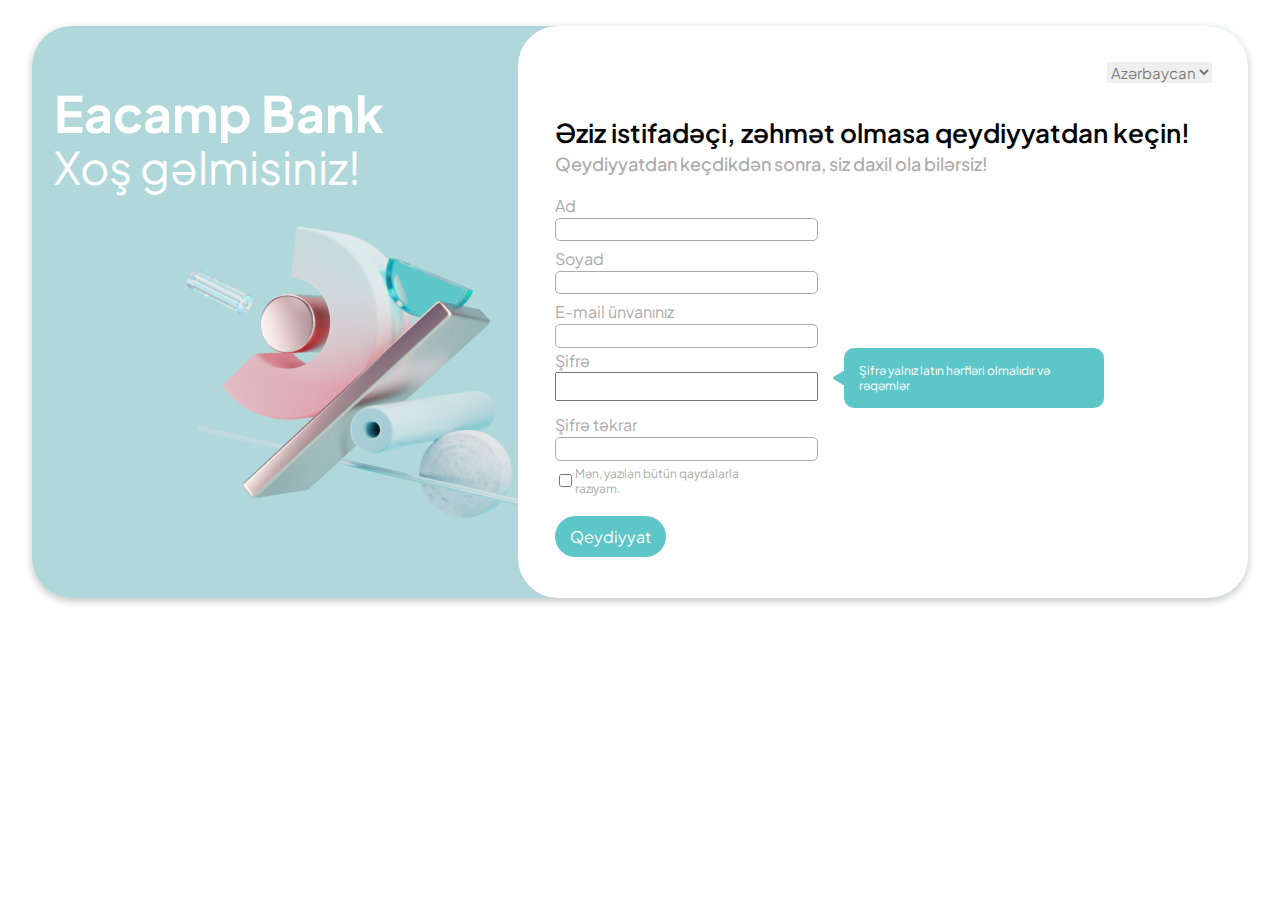
==== index.html @ cc625189 "first commit" ====
<!DOCTYPE html>
<html lang="en">
<head>
    <meta charset="UTF-8">
    <meta name="viewport" content="width=device-width, initial-scale=1.0">
    <title>Figma Web Site</title>
    <link rel="stylesheet" href="./assest/css/reset.css"/>
    <link rel="stylesheet" href="https://cdnjs.cloudflare.com/ajax/libs/font-awesome/6.4.2/css/all.min.css">
    <link rel="stylesheet" href="./assest/css/style.css">
    <script defer src="./assest/js/script.js"></script>
</head>
<style>
    .fail {
        color:#df0000;
        font-size:14px;
        font-family: Arial, Helvetica, sans-serif;
    } .none {
        display: none;
    }
</style>
<body>
    <main>
        <section>
            <!-- The left side of the site is the portfolio section. -->
            <section class="photo-container">
                <div>
                    <h1>Eacamp Bank</h1>
                    <h2>Xoş gəlmisiniz!</h2>
                </div>
                <div class="photo">
                    <img src="./portfolio/Abstraction.png" alt="Abstraction" id="abstraction">
                </div>
            </section>
            <!-- The right part of the site is the registration section. -->
            <section class="input-container">
                <div class="laungauge">
                    <select id="laungauge-list">
                        <option value="Azerbaijan">Azərbaycan</option>
                        <option value="english" id="eng">English</option>
                        <option value="turkish">Türkiye</option>
                        <option value="russian">Русский</option>
                    </select>
                </div>
                <div class="text-input">
                    <div>
                        <h2>Əziz istifadəçi, zəhmət olmasa qeydiyyatdan keçin!</h2>
                        <h3>Qeydiyyatdan keçdikdən sonra, siz daxil ola bilərsiz!</h3>
                    </div>
                </div>
                <div class="inputs">
                    <div class="input">
                        <label for="name">Ad</label>
                        <input type="text" id="name"/>
                        <p id="name-fail" class="fail"></p>
                    </div>
                    <div class="input">
                        <label for="surname">Soyad</label>
                        <input type="text" id="surname"/>
                        <p id="surname-fail" class="fail"></p>
                    </div>
                    <div class="input">
                        <label for="email">E-mail ünvanınız</label>
                        <input type="email" id="email"/>
                        <p id="email-fail" class="fail"></p>
                    </div>
                    <div class="input password-input">
                        <div class="pass-cont">
                            <label for="password">Şifrə</label>
                            <input type="password" id="password"/>
                            <p class="responsiv-p">Şifrə yalnız latın hərfləri olmalıdır və
                                rəqəmlər</p>
                            <p id="password-fail" class="fail"></p>
                        </div>
                        <div class="warning" id="warning-con">
                            <div class="angle">
                                <i class="fa-solid fa-play fa-rotate-180"></i>
                            </div>
                            <div class="warning-box">
                                <p>Şifrə yalnız latın hərfləri olmalıdır və
                                    rəqəmlər</p>
                            </div>
                        </div>
                    </div>
                    <div class="input">
                        <label for="password-again">Şifrə təkrar</label>
                        <input type="password" id="password-again"/>
                        <p id="password-again-fail" class="fail"></p>
                    </div>
                </div>
                <div class="agree">
                    <label for="i-agree">Mən, yazılan bütün qaydalarla razıyam.</label>
                    <input type="checkbox" id="i-agree"/>
                </div>
                <div class="btn-con">
                    <button id="btn">Qeydiyyat</button>
                </div>
            </section>
        </section>
    </main>
</body>
</html>
---- assest/css/style.css ----
@import url('https://fonts.googleapis.com/css2?family=Plus+Jakarta+Sans:wght@200;600&display=swap');
*{
    box-sizing: border-box;
} main > section {
    display: flex;
    flex-direction: row;
    width:95%;
    margin-top:2%;
    justify-content: space-between;
    position: relative;
    border-radius: 40px;
    box-shadow: rgba(0, 0, 0, 0.24) 0px 3px 8px;
} main {
    display: flex;
    justify-content: center;
    width: 100%;
} .photo-container {
    padding:1.8%;
    width:100%;
    border-radius:40px;
    background: #B0D8DA;
} .input-container {
    position: absolute;
    right:0;
    top:0;
    width: 60%;
    height: 100%;
    border-radius: 40px;
    background-color: #fff;
    padding: 3%;
} .photo-container > div > h1{
    font-family:Plus Jakarta Sans;
    font-size:50px;
    font-weight:700;
    margin-top: 3.5%;
    color:#fff;
} .photo {
    width:100%;
} .photo > img{
    width: 30%;
    height:30%;
    margin-left:10%;
    transform: rotate(-7.381deg);
    z-index: 100;
} .photo-container > div > h2{
    color:#fff;
    font-family:Plus Jakarta Sans;
    font-size:45px;
    font-weight:400;
    color:#fff;
    margin-top:0.5%;
    margin-bottom:1%;
} .laungauge {
    width:100%;
    display: flex;
    justify-content: flex-end;
} .laungauge > select {
    color: rgba(0, 0, 0, 0.50);
font-family: Plus Jakarta Sans;
font-size: 15px;
font-style: normal;
font-weight: 400;
line-height: normal;
border:none;
} .text-input > div > h2{
color: #000;
font-family: Plus Jakarta Sans;
font-size: 26px;
font-style: normal;
font-weight: 600;
line-height: normal;
margin-top:5%;
} .text-input > div >h3 {
color: #ABABAB;
font-family: Plus Jakarta Sans;
font-size: 18px;
font-style: normal;
font-weight: 500;
line-height: normal;
margin-top:0.5%;
} .text-input {
    margin-bottom:2%;
} .input {
    display: flex;
    flex-direction: column;
} .password-input {
    display: flex;
    flex-direction:row;
    width: 100%;
    justify-content: space-between;
}.input > input{
    width:40%;
    padding:0.5%;
    border : 1px solid #ABABAB;
    border-radius:5px;
} .warning {
    display: flex;
    margin-right: auto;;
} .warning > .warning-box {
    background-color: #5DC6C9;
    padding:15px;
    border-radius:10px;
} i{
    color: #5DC6C9;
    margin-right:-10%;
} .angle {
    display: flex;
    flex-direction: column;
    justify-content: center;
    margin-left:5%;
} .warning-box > p {
color: #FFF;
font-family:Plus Jakarta Sans;
font-size: 12px;
font-style: normal;
font-weight: 400;
line-height: normal;
}
label {
margin-top:1%;
margin-bottom:0.3%;
color: #ABABAB;
font-family: Plus Jakarta Sans;
font-size: 16px;
font-style: normal;
font-weight: 400;
line-height: normal;
} .pass-cont{
    display: flex;
    flex-direction: column;
    width: 40%;
} #password {
    width:100%;
    padding:5px;
} .agree {
    display: flex;
    flex-direction: row-reverse;
    width:33%;
    margin-top:0.5%;
    margin-right: auto;
} .agree > label {
color: #ABABAB;
font-family: Plus Jakarta Sans;
font-size: 12px;
font-style: normal;
font-weight: 400;
line-height: normal;
} button{
margin-top:3%;
border:none;
border-radius: 25px;
background: #5DC6C9;
color: #FFF;
font-family: Plus Jakarta Sans;
font-size: 16px;
font-style: normal;
font-weight: 400;
line-height: normal;
padding:10px 15px;
} .responsiv-p{
    display: none;
}
@media all and (min-width:280px) and (max-width:1085px){
    main > section {
        display: flex;
        flex-direction: column;
        margin-bottom:10%;
        margin-top:10%;
    } .input-container {
        position: relative;
        width:100%;
        padding:5% 5%;
    } .photo-container{
        display: block;
    } .input{
        width:50%;
    } .inputs{
        width: 100%;
        display: flex;
        flex-direction: row;
        flex-wrap: wrap;
    /* } .responsiv-p {
        display: block;
        width: 100%;
        font-size:14px;
        font-family: Plus Jakarta Sans;
        color:#000; */
    } .warning{
        display: none;
    } .agree > label {
        font-size:14px;
        width:100%;
    } .input > input {
        width:90%;
    } .agree {
        width: 100%;
    }
}
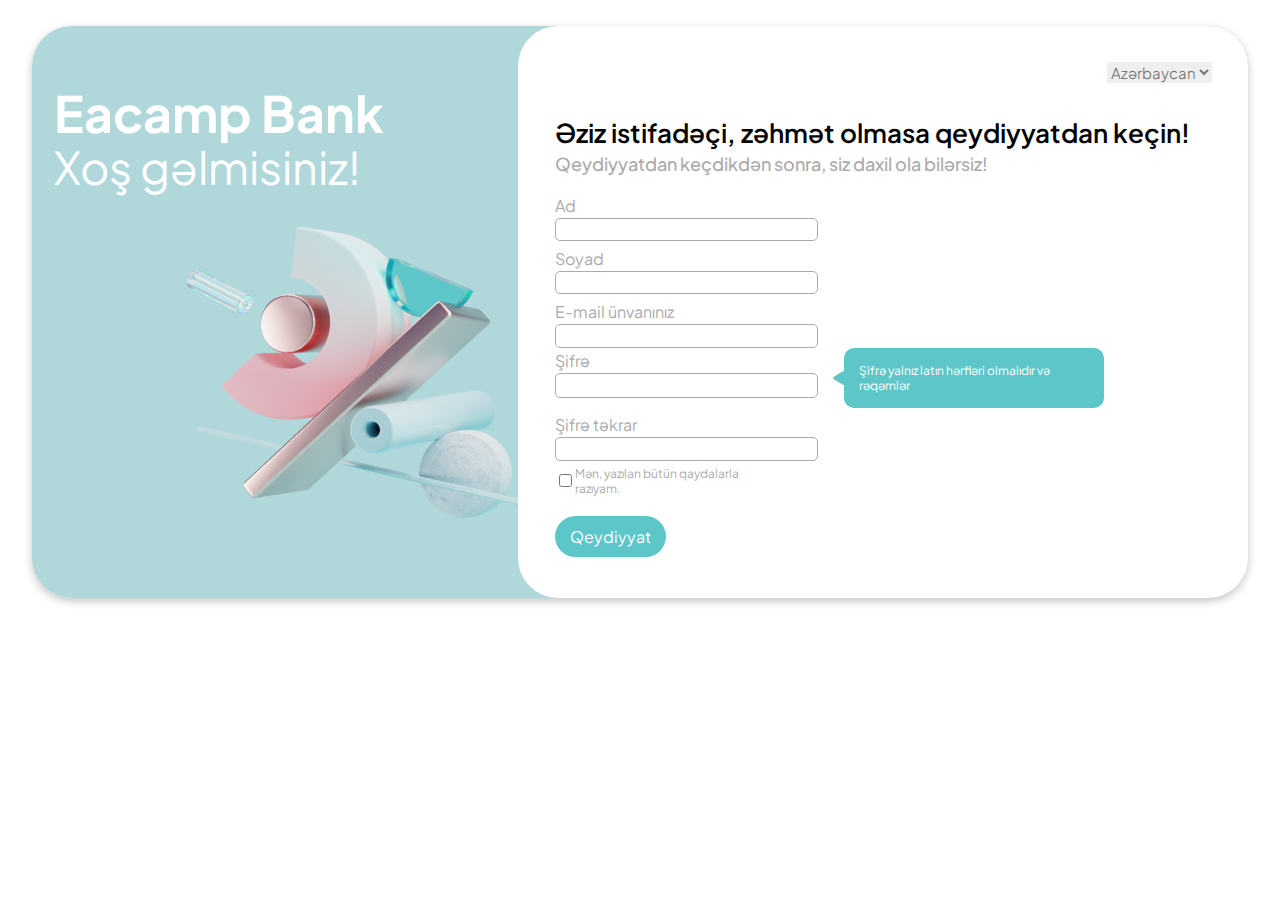
==== commit 3e5d92b1: "second commit" ====
--- a/index.html
+++ b/index.html
@@ -7,6 +7,7 @@
     <link rel="stylesheet" href="./assest/css/reset.css"/>
     <link rel="stylesheet" href="https://cdnjs.cloudflare.com/ajax/libs/font-awesome/6.4.2/css/all.min.css">
     <link rel="stylesheet" href="./assest/css/style.css">
+    <link rel="icon" href="./portfolio/logo/image 1.png"/>
     <script defer src="./assest/js/script.js"></script>
 </head>
 <style>
--- a/assest/css/style.css
+++ b/assest/css/style.css
@@ -159,7 +159,12 @@
 padding:10px 15px;
 } .responsiv-p{
     display: none;
-}
+} #password {
+    padding: 1.5%;
+border: 1px solid #ABABAB;
+border-radius: 5px;
+margin-top:0.5%;
+} 
 @media all and (min-width:280px) and (max-width:1085px){
     main > section {
         display: flex;
@@ -194,5 +199,13 @@
         width:90%;
     } .agree {
         width: 100%;
+    } #password {
+        width:100%;
+        padding: 1.5%;
+    border: 1px solid #ABABAB;
+    border-radius: 5px;
+    margin-top:0.5%;
+    }  .pass-cont {
+        width:100%;
     }
 }